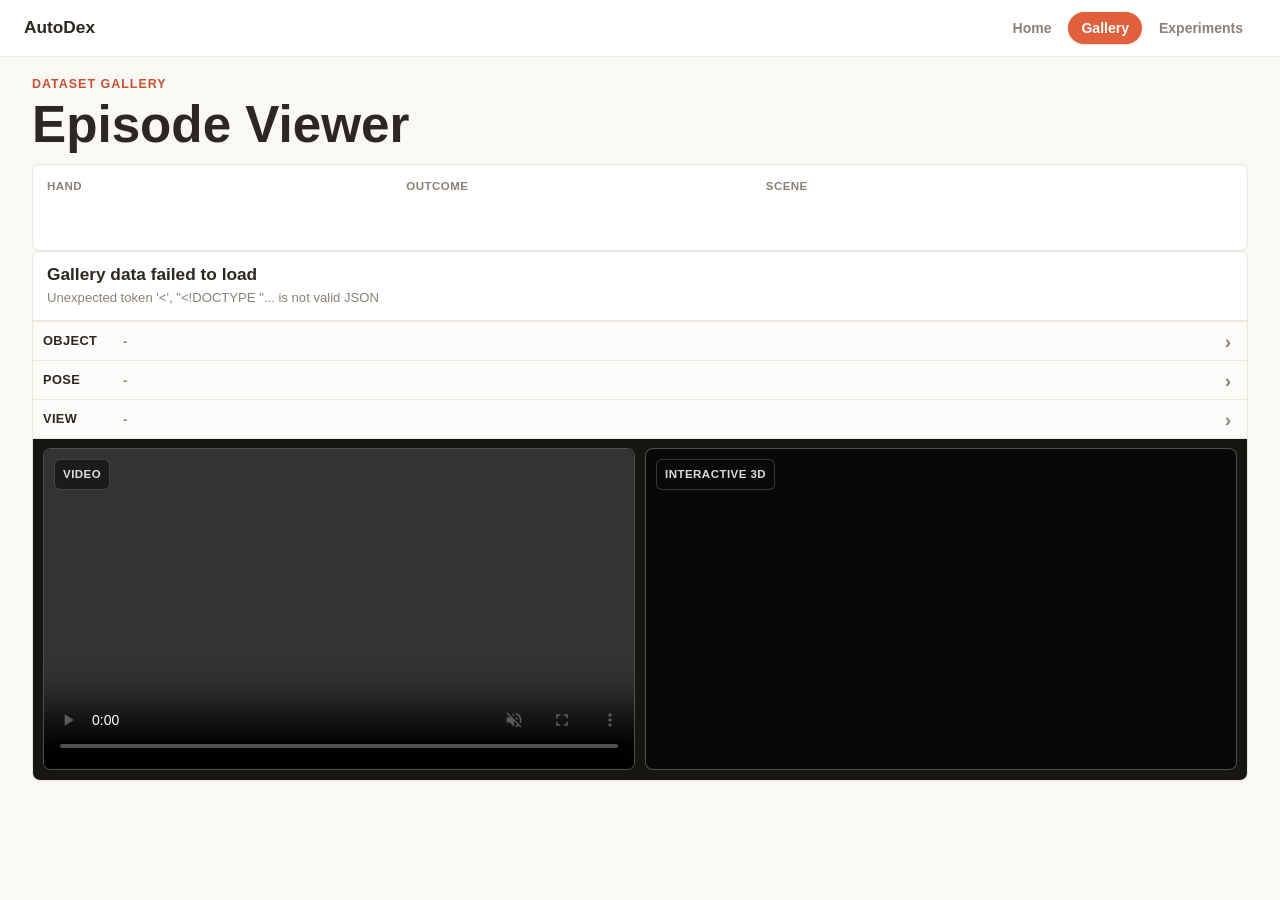
==== docs/gallery.html @ 03525225 "Add Hugging Face interactive 3D gallery panel" ====
<!DOCTYPE html>
<html lang="en">
<head>
  <meta charset="UTF-8">
  <meta name="viewport" content="width=device-width, initial-scale=1.0">
  <title>Dataset Gallery - AutoDex</title>
  <link rel="stylesheet" href="css/style.css">
  <script type="importmap">
    {
      "imports": {
        "three": "https://unpkg.com/three@0.160.0/build/three.module.js",
        "three/addons/": "https://unpkg.com/three@0.160.0/examples/jsm/"
      }
    }
  </script>
  <style>
    .viewer-container {
      max-width: 1500px;
      padding-top: 18px;
    }

    .gallery-head {
      display: grid;
      grid-template-columns: minmax(0, 1fr) auto;
      align-items: end;
      gap: 18px;
      margin-bottom: 14px;
    }

    .gallery-kicker {
      color: var(--accent-hover);
      font-size: .78em;
      font-weight: 800;
      letter-spacing: .08em;
      text-transform: uppercase;
    }

    .gallery-title {
      margin-top: 4px;
      font-size: clamp(2rem, 4vw, 4rem);
      line-height: 1;
      letter-spacing: 0;
    }

    .summary-pills {
      display: flex;
      flex-wrap: wrap;
      justify-content: flex-end;
      gap: 8px;
    }

    .explorer-layout {
      display: grid;
      grid-template-columns: minmax(0, 1fr);
      gap: 12px;
      align-items: start;
    }

    .control-deck,
    .viewer-main {
      background: var(--surface);
      border: 1px solid var(--line);
      border-radius: var(--radius);
      box-shadow: var(--shadow-soft);
    }

    .control-deck {
      grid-column: 1 / -1;
      display: grid;
      grid-template-columns: minmax(140px, .85fr) minmax(150px, .85fr) minmax(220px, 1.15fr);
      gap: 14px;
      padding: 12px 14px;
      align-items: start;
    }

    .field > label {
      display: block;
      margin-bottom: 4px;
      color: var(--text-muted);
      font-size: .72em;
      font-weight: 800;
      letter-spacing: .04em;
      text-transform: uppercase;
    }

    .field select {
      min-height: 38px;
      width: 100%;
      padding: 7px 10px;
      border: 1px solid var(--line);
      border-radius: var(--radius);
      background: var(--surface);
      color: var(--text);
      outline: none;
    }

    .field select:focus {
      border-color: var(--accent);
    }

    .check-group {
      display: flex;
      min-height: 38px;
      align-items: center;
      flex-wrap: wrap;
      gap: 6px;
      padding: 0;
    }

    .check-chip {
      display: inline-flex;
      min-height: 26px;
      align-items: center;
      gap: 6px;
      padding: 4px 8px;
      border: 1px solid var(--line);
      border-radius: 6px;
      background: transparent;
      color: var(--text-muted);
      font-size: .76em;
      font-weight: 800;
      line-height: 1;
      cursor: pointer;
      user-select: none;
    }

    .check-chip:has(input:checked) {
      border-color: rgba(226, 96, 59, .48);
      background: rgba(226, 96, 59, .12);
      color: var(--text);
    }

    .check-chip:focus-within {
      border-color: var(--accent);
    }

    .check-chip input {
      width: 13px;
      height: 13px;
      margin: 0;
      accent-color: var(--accent);
    }

    .empty-check {
      padding: 0 5px;
      color: var(--text-muted);
      font-size: .76em;
      font-weight: 800;
    }

    .viewer-main {
      overflow: hidden;
    }

    .viewer-topbar {
      display: flex;
      align-items: center;
      justify-content: space-between;
      gap: 12px;
      padding: 12px 14px;
      border-bottom: 1px solid var(--line);
    }

    .selected-title {
      min-width: 0;
    }

    .selected-title h2 {
      font-size: 1.08em;
      line-height: 1.25;
      white-space: nowrap;
      overflow: hidden;
      text-overflow: ellipsis;
    }

    .selected-title .sub {
      margin-top: 2px;
      color: var(--text-muted);
      font-size: .82em;
    }

    .screen-wrap {
      display: grid;
      grid-template-columns: minmax(0, 1fr) minmax(0, 1fr);
      gap: 10px;
      width: 100%;
      aspect-ratio: 32 / 9;
      padding: 10px;
      background: #171613;
    }

    .media-panel {
      position: relative;
      min-width: 0;
      min-height: 0;
      overflow: hidden;
      border: 1px solid rgba(216, 221, 210, .34);
      border-radius: var(--radius);
      background: #080808;
    }

    .media-panel-label {
      position: absolute;
      top: 10px;
      left: 10px;
      z-index: 4;
      padding: 5px 8px;
      border: 1px solid rgba(255, 255, 255, .18);
      border-radius: 6px;
      background: rgba(12, 12, 12, .58);
      color: rgba(255, 255, 255, .86);
      font-size: .72em;
      font-weight: 850;
      letter-spacing: .04em;
      text-transform: uppercase;
      backdrop-filter: blur(8px);
    }

    .screen-wrap video,
    .interactive-3d-viewer,
    .screen-placeholder {
      position: absolute;
      inset: 0;
      width: 100%;
      height: 100%;
    }

    .screen-wrap video {
      display: block;
      object-fit: contain;
      background: #080808;
    }

    .interactive-3d-viewer {
      display: none;
      background: #f7f8f4;
      overflow: hidden;
    }

    .interactive-3d-canvas {
      position: absolute;
      inset: 0;
    }

    .interactive-3d-canvas canvas {
      display: block;
      width: 100%;
      height: 100%;
    }

    .interactive-3d-status {
      position: absolute;
      top: 12px;
      right: 12px;
      z-index: 3;
      max-width: min(460px, calc(100% - 24px));
      padding: 8px 10px;
      border: 1px solid rgba(216, 221, 210, .88);
      border-radius: 6px;
      background: rgba(255, 255, 255, .82);
      color: var(--text-muted);
      font-size: .78em;
      font-weight: 800;
      backdrop-filter: blur(8px);
    }

    .interactive-3d-controls {
      position: absolute;
      left: 12px;
      right: 12px;
      bottom: 12px;
      z-index: 3;
      display: grid;
      grid-template-columns: auto minmax(0, 1fr) auto auto;
      align-items: center;
      gap: 10px;
      padding: 9px 10px;
      border: 1px solid rgba(216, 221, 210, .9);
      border-radius: 7px;
      background: rgba(255, 255, 255, .86);
      backdrop-filter: blur(8px);
    }

    .interactive-3d-controls button,
    .interactive-3d-controls select {
      min-height: 32px;
      border: 1px solid var(--line);
      border-radius: 6px;
      background: #fff;
      color: var(--text);
      font-size: .78em;
      font-weight: 850;
    }

    .interactive-3d-controls button {
      min-width: 70px;
      padding: 0 10px;
    }

    .interactive-3d-controls input[type="range"] {
      width: 100%;
      accent-color: var(--accent);
    }

    .interactive-3d-readout {
      min-width: 86px;
      color: var(--text-muted);
      font-size: .76em;
      font-weight: 850;
      font-variant-numeric: tabular-nums;
      text-align: right;
    }

    .screen-placeholder {
      display: none;
      align-items: center;
      justify-content: center;
      padding: 28px;
      color: rgba(255, 255, 255, .82);
      text-align: center;
      background:
        linear-gradient(135deg, rgba(226, 96, 59, .16), rgba(20, 20, 20, .2)),
        #111;
    }

    .screen-placeholder.visible {
      display: flex;
    }

    .placeholder-box {
      width: min(460px, 100%);
    }

    .placeholder-box h3 {
      margin-bottom: 8px;
      color: #fff;
      font-size: 1.02em;
    }

    .placeholder-box p {
      color: rgba(255, 255, 255, .72);
      font-size: .9em;
      line-height: 1.45;
    }

    .playback-rail {
      display: grid;
      grid-template-columns: 42px minmax(0, 1fr) 54px;
      align-items: center;
      gap: 8px;
      margin-top: 16px;
      color: rgba(255, 255, 255, .68);
      font-size: .78em;
      font-weight: 800;
    }

    .playback-rail input {
      width: 100%;
      accent-color: var(--accent);
    }

    .selector-stack {
      --selector-row-height: 39px;
      --selector-rail-height: 176px;
      --selector-row-shift: calc(var(--selector-rail-height) - 1px);
      position: relative;
      z-index: 5;
      height: calc(var(--selector-row-height) * 3);
      overflow: visible;
      background: #fcfbf9;
      border-top: 1px solid var(--line);
    }

    .selector-row {
      position: relative;
      border-bottom: 1px solid var(--line);
      background: #fcfbf9;
      z-index: 1;
      transition: transform .16s ease;
    }

    .selector-row.open {
      z-index: 20;
    }

    #object-selector.open ~ #pose-selector,
    #object-selector.open ~ #view-selector,
    #pose-selector.open ~ #view-selector {
      z-index: 25;
      transform: translateY(var(--selector-row-shift));
    }

    .selector-row-header {
      display: grid;
      grid-template-columns: 72px minmax(0, 1fr) auto 18px;
      gap: 8px;
      align-items: center;
      width: 100%;
      min-height: 38px;
      padding: 8px 10px;
      border: 0;
      background: transparent;
      text-align: left;
    }

    .selector-row-header:hover {
      background: #f6f1eb;
    }

    .selector-row-label {
      color: var(--text);
      font-size: .8em;
      font-weight: 850;
      letter-spacing: .03em;
      text-transform: uppercase;
    }

    .selector-row-value {
      min-width: 0;
      color: var(--text-muted);
      font-size: .82em;
      font-weight: 750;
      white-space: nowrap;
      overflow: hidden;
      text-overflow: ellipsis;
    }

    .selector-row-count {
      color: var(--text-muted);
      font-size: .74em;
      font-weight: 800;
      white-space: nowrap;
    }

    .selector-chevron {
      color: var(--text-muted);
      font-size: 1.2em;
      font-weight: 800;
      line-height: 1;
      text-align: center;
      transition: transform .16s;
    }

    .selector-row.open .selector-chevron {
      transform: rotate(90deg);
    }

    .selector-rail {
      position: absolute;
      top: 100%;
      left: 0;
      right: 0;
      z-index: 30;
      box-sizing: border-box;
      display: flex;
      gap: 8px;
      height: 0;
      min-width: 0;
      max-height: 0;
      overflow-x: auto;
      overflow-y: hidden;
      overscroll-behavior-x: contain;
      padding: 0 10px 0 90px;
      border-top: 0 solid var(--line);
      border-bottom: 0 solid var(--line);
      background: #fcfbf9;
      box-shadow: 0 18px 34px rgba(42, 34, 28, .16);
      opacity: 0;
      pointer-events: none;
      scroll-behavior: auto;
      scrollbar-width: thin;
      touch-action: pan-x;
      transition: height .16s ease, max-height .16s ease, padding-top .16s ease, padding-bottom .16s ease, border-top-width .16s ease, border-bottom-width .16s ease, opacity .12s ease;
      visibility: hidden;
    }

    .selector-row.open .selector-rail {
      height: var(--selector-rail-height);
      max-height: var(--selector-rail-height);
      padding-top: 8px;
      padding-bottom: 10px;
      border-top-width: 1px;
      border-bottom-width: 1px;
      opacity: 1;
      pointer-events: auto;
      visibility: visible;
    }

    .object-tile,
    .pose-tile,
    .view-tile {
      flex: 0 0 178px;
      overflow: hidden;
      border: 1px solid var(--line);
      border-radius: var(--radius);
      background: #fff;
      text-align: left;
      transition: border-color .16s, box-shadow .16s, transform .16s;
    }

    .object-tile:hover,
    .pose-tile:hover,
    .view-tile:hover,
    .object-tile.active,
    .pose-tile.active,
    .view-tile.active {
      border-color: var(--accent);
      box-shadow: var(--shadow-lift);
      transform: translateY(-1px);
    }

    .pose-tile {
      flex-basis: 210px;
    }

    .object-tile img,
    .pose-tile video,
    .tile-preview {
      width: 100%;
      height: 108px;
      display: block;
      background: var(--surface-2);
      object-fit: cover;
      pointer-events: none;
    }

    .tile-preview {
      display: grid;
      place-items: center;
      padding: 10px;
      background: #efe8de;
      color: var(--text);
      font-size: .82em;
      font-weight: 850;
      text-align: center;
    }

    .view-preview {
      background: #e9edf0;
    }

    .tile-preview span {
      min-width: 0;
      max-width: 100%;
      overflow: hidden;
      text-overflow: ellipsis;
      white-space: nowrap;
    }

    .object-tile img {
      height: 108px;
      padding: 6px;
      background: var(--bg);
      object-fit: contain;
    }

    .tile-body {
      padding: 7px 8px 8px;
      pointer-events: none;
    }

    .tile-title {
      font-size: .82em;
      font-weight: 800;
      white-space: nowrap;
      overflow: hidden;
      text-overflow: ellipsis;
    }

    .tile-sub {
      margin-top: 3px;
      color: var(--text-muted);
      font-size: .7em;
      font-weight: 700;
      white-space: nowrap;
      overflow: hidden;
      text-overflow: ellipsis;
    }

    .selector-stack .tile-sub,
    .selector-stack .status-line {
      display: none;
    }

    .status-line {
      display: flex;
      align-items: center;
      flex-wrap: wrap;
      gap: 6px;
      margin-top: 8px;
    }

    .empty-inline {
      padding: 24px;
      color: var(--text-muted);
      text-align: center;
      border: 1px dashed var(--line-strong);
      border-radius: var(--radius);
      background: #fff;
    }

    @media (max-width: 1180px) {
      .control-deck {
        grid-template-columns: repeat(3, minmax(0, 1fr));
      }

      .explorer-layout {
        grid-template-columns: 1fr;
      }

    }

    @media (max-width: 760px) {
      .viewer-container {
        padding-left: 14px;
        padding-right: 14px;
      }

      .gallery-head,
      .control-deck {
        grid-template-columns: 1fr;
      }

      .summary-pills {
        justify-content: flex-start;
      }

      .viewer-topbar {
        align-items: stretch;
        flex-direction: column;
      }

      .screen-wrap {
        grid-template-columns: 1fr;
        aspect-ratio: auto;
      }

      .media-panel {
        aspect-ratio: 16 / 9;
      }

      .selector-row-header {
        grid-template-columns: 64px minmax(0, 1fr) auto 18px;
      }

      .selector-rail {
        padding-left: 10px;
      }
    }
  </style>
</head>
<body>
  <nav class="nav">
    <a class="nav-logo" href="index.html">AutoDex</a>
    <div class="nav-links">
      <a href="index.html">Home</a>
      <a href="gallery.html" class="cta">Gallery</a>
      <a href="experiments.html">Experiments</a>
    </div>
  </nav>

  <main class="container viewer-container">
    <header class="gallery-head">
      <div>
        <div class="gallery-kicker">Dataset Gallery</div>
        <h1 class="gallery-title">Episode Viewer</h1>
      </div>
      <div class="summary-pills" id="summary-pills"></div>
    </header>

    <section class="control-deck" aria-label="Gallery controls">
      <div class="field">
        <label id="hand-filter-label">Hand</label>
        <div class="check-group" id="hand-filter" role="group" aria-labelledby="hand-filter-label"></div>
      </div>
      <div class="field">
        <label id="status-filter-label">Outcome</label>
        <div class="check-group" id="status-filter" role="group" aria-labelledby="status-filter-label"></div>
      </div>
      <div class="field">
        <label id="scene-filter-label">Scene</label>
        <div class="check-group" id="scene-filter" role="group" aria-labelledby="scene-filter-label"></div>
      </div>
    </section>

    <section class="explorer-layout">
      <section class="viewer-main" aria-label="Main episode panel">
        <div class="viewer-topbar">
          <div class="selected-title">
            <h2 id="selected-title">Loading...</h2>
            <div class="sub" id="selected-subtitle"></div>
          </div>
        </div>

        <div class="selector-stack" aria-label="Thumbnail selectors">
          <section class="selector-row" id="object-selector" data-selector="object">
            <button class="selector-row-header" id="object-header" type="button" aria-expanded="false" aria-controls="object-strip">
              <span class="selector-row-label">Object</span>
              <span class="selector-row-value" id="object-value">-</span>
              <span class="selector-row-count" id="object-count"></span>
              <span class="selector-chevron">&rsaquo;</span>
            </button>
            <div class="selector-rail object-strip" id="object-strip"></div>
          </section>

          <section class="selector-row" id="pose-selector" data-selector="pose">
            <button class="selector-row-header" id="pose-header" type="button" aria-expanded="false" aria-controls="pose-strip">
              <span class="selector-row-label">Pose</span>
              <span class="selector-row-value" id="pose-value">-</span>
              <span class="selector-row-count" id="pose-count"></span>
              <span class="selector-chevron">&rsaquo;</span>
            </button>
            <div class="selector-rail pose-strip" id="pose-strip"></div>
          </section>

          <section class="selector-row" id="view-selector" data-selector="view">
            <button class="selector-row-header" id="view-header" type="button" aria-expanded="false" aria-controls="view-strip">
              <span class="selector-row-label">View</span>
              <span class="selector-row-value" id="view-value">-</span>
              <span class="selector-row-count" id="view-count"></span>
              <span class="selector-chevron">&rsaquo;</span>
            </button>
            <div class="selector-rail view-strip" id="view-strip"></div>
          </section>
        </div>

        <div class="screen-wrap">
          <section class="media-panel video-panel" aria-label="Selected camera video">
            <div class="media-panel-label">Video</div>
            <video id="main-video" controls muted loop playsinline preload="none"></video>
            <div class="screen-placeholder" id="video-pending-layer">
              <div class="placeholder-box">
                <h3 id="video-pending-title">Video pending</h3>
                <p id="video-pending-copy"></p>
                <div class="playback-rail">
                  <span>0:00</span>
                  <input type="range" min="0" max="100" value="0" disabled>
                  <span>0:00</span>
                </div>
              </div>
            </div>
          </section>

          <section class="media-panel three-d-panel" aria-label="Selected episode interactive 3D">
            <div class="media-panel-label">Interactive 3D</div>
            <div class="screen-placeholder" id="pending-layer">
              <div class="placeholder-box">
                <h3 id="pending-title">Asset pending</h3>
                <p id="pending-copy"></p>
                <div class="playback-rail">
                  <span>0:00</span>
                  <input type="range" min="0" max="100" value="0" disabled>
                  <span>0:00</span>
                </div>
              </div>
            </div>
            <div class="interactive-3d-viewer" id="interactive-3d-viewer">
              <div class="interactive-3d-canvas" id="interactive-3d-canvas"></div>
              <div class="interactive-3d-status" id="interactive-3d-status">Interactive 3D</div>
              <div class="interactive-3d-controls">
                <button id="interactive-3d-play" type="button">Pause</button>
                <input id="interactive-3d-scrub" type="range" min="0" max="1000" value="0">
                <div class="interactive-3d-readout" id="interactive-3d-readout">0.00s</div>
                <select id="interactive-3d-speed" aria-label="3D playback speed">
                  <option value="0.5">0.5x</option>
                  <option value="1" selected>1x</option>
                  <option value="2">2x</option>
                  <option value="4">4x</option>
                </select>
              </div>
            </div>
          </section>
        </div>
      </section>
    </section>
  </main>

  <script>
    const HF_BASE = 'https://huggingface.co/datasets/willi19/autodex-gallery/resolve/main';
    const THREE_MODULE_URL = 'https://unpkg.com/three@0.160.0/build/three.module.js';
    const ORBIT_CONTROLS_URL = 'https://unpkg.com/three@0.160.0/examples/jsm/controls/OrbitControls.js';
    const GLTF_LOADER_URL = 'https://unpkg.com/three@0.160.0/examples/jsm/loaders/GLTFLoader.js';
    const state = {
      catalog: [],
      experiments: {},
      assets: {objects: {}},
      episodes: [],
      currentKey: null,
      currentCamera: null,
      mediaRequested: false,
      openSelector: null,
      autoScrollRail: null,
      autoScrollFrame: null,
      autoScrollVelocity: 0
    };
    const viewer3d = {
      initialized: false,
      loading: null,
      THREE: null,
      OrbitControls: null,
      GLTFLoader: null,
      renderer: null,
      scene: null,
      camera: null,
      controls: null,
      mixer: null,
      clock: null,
      model: null,
      duration: 0,
      playing: true,
      currentSrc: '',
      frame: null,
      resizeObserver: null
    };

    const els = {};
    [
      'summary-pills',
      'hand-filter',
      'status-filter',
      'scene-filter',
      'object-selector',
      'pose-selector',
      'view-selector',
      'object-header',
      'pose-header',
      'view-header',
      'object-value',
      'pose-value',
      'view-value',
      'selected-title',
      'selected-subtitle',
      'main-video',
      'video-pending-layer',
      'video-pending-title',
      'video-pending-copy',
      'pending-layer',
      'pending-title',
      'pending-copy',
      'interactive-3d-viewer',
      'interactive-3d-canvas',
      'interactive-3d-status',
      'interactive-3d-play',
      'interactive-3d-scrub',
      'interactive-3d-readout',
      'interactive-3d-speed',
      'object-strip',
      'object-count',
      'pose-strip',
      'pose-count',
      'view-strip',
      'view-count'
    ].forEach(id => { els[id] = document.getElementById(id); });

    Promise.all([
      fetch('catalog.json').then(r => r.json()),
      fetch('experiments.json').then(r => r.json()),
      fetch('assets3d.json?v=interactive-3d-hf-v1').then(r => r.json()).catch(() => ({objects: {}}))
    ]).then(([catalog, experiments, assets]) => {
      state.catalog = catalog || [];
      state.experiments = experiments || {};
      state.assets = assets || {objects: {}};
      state.episodes = flattenEpisodes();
      fillFilters();
      renderSummary();
      selectInitialEpisode();
      applyInitialViewParams();
      bindEvents();
      renderAll();
    }).catch(err => {
      els['selected-title'].textContent = 'Gallery data failed to load';
      els['selected-subtitle'].textContent = err.message || String(err);
    });

    function bindEvents() {
      ['hand-filter', 'status-filter', 'scene-filter'].forEach(id => {
        els[id].addEventListener('change', syncAfterFilterChange);
      });

      ['object', 'pose', 'view'].forEach(name => {
        const row = els[`${name}-selector`];
        const rail = els[`${name}-strip`];
        attachRailAutoScroll(rail);
        row.addEventListener('pointerenter', () => {
          state.openSelector = name;
          updateSelectorOpenState();
        });
        row.addEventListener('pointerleave', () => {
          stopRailAutoScroll();
          state.openSelector = null;
          updateSelectorOpenState();
        });
        row.addEventListener('focusin', () => {
          state.openSelector = name;
          updateSelectorOpenState();
        });
        row.addEventListener('focusout', event => {
          requestAnimationFrame(() => {
            if (row.matches(':hover') || row.contains(document.activeElement)) return;
            stopRailAutoScroll();
            if (state.openSelector === name) {
              state.openSelector = null;
              updateSelectorOpenState();
            }
          });
        });
      });

    }

    function bindTileActivation(tile, onActivate) {
      let pointerActivated = false;

      tile.addEventListener('pointerdown', event => {
        if (event.button !== 0) return;
        pointerActivated = true;
        event.preventDefault();
        event.stopPropagation();
        stopRailAutoScroll();
        onActivate();
      });

      tile.addEventListener('click', event => {
        event.preventDefault();
        event.stopPropagation();
        if (pointerActivated) {
          pointerActivated = false;
          return;
        }
        stopRailAutoScroll();
        onActivate();
      });
    }

    function attachRailAutoScroll(rail) {
      rail.addEventListener('pointermove', event => updateRailAutoScroll(rail, event));
      rail.addEventListener('pointerleave', stopRailAutoScroll);
      rail.addEventListener('pointercancel', stopRailAutoScroll);
      rail.addEventListener('wheel', stopRailAutoScroll, {passive: true});
    }

    function updateRailAutoScroll(rail, event) {
      if (!rail || rail.scrollWidth <= rail.clientWidth) {
        stopRailAutoScroll();
        return;
      }

      const rect = rail.getBoundingClientRect();
      const edgeWidth = Math.min(120, Math.max(56, rect.width * 0.18));
      const x = event.clientX - rect.left;
      let velocity = 0;

      if (x < edgeWidth) {
        velocity = -railAutoScrollVelocity(edgeWidth - x, edgeWidth);
      } else if (x > rect.width - edgeWidth) {
        velocity = railAutoScrollVelocity(x - (rect.width - edgeWidth), edgeWidth);
      }

      if (!velocity) {
        stopRailAutoScroll();
        return;
      }

      startRailAutoScroll(rail, velocity);
    }

    function railAutoScrollVelocity(distanceIntoEdge, edgeWidth) {
      const ratio = Math.max(0, Math.min(1, distanceIntoEdge / edgeWidth));
      return 5 + Math.round(ratio * 18);
    }

    function startRailAutoScroll(rail, velocity) {
      state.autoScrollRail = rail;
      state.autoScrollVelocity = velocity;
      if (state.autoScrollFrame) return;

      const step = () => {
        const activeRail = state.autoScrollRail;
        const activeVelocity = state.autoScrollVelocity;
        if (!activeRail || !activeVelocity) {
          state.autoScrollFrame = null;
          return;
        }

        activeRail.scrollLeft += activeVelocity;
        const maxScroll = Math.max(0, activeRail.scrollWidth - activeRail.clientWidth);
        if ((activeRail.scrollLeft <= 0 && activeVelocity < 0) ||
            (activeRail.scrollLeft >= maxScroll && activeVelocity > 0)) {
          stopRailAutoScroll();
          return;
        }

        state.autoScrollFrame = requestAnimationFrame(step);
      };

      state.autoScrollFrame = requestAnimationFrame(step);
    }

    function stopRailAutoScroll() {
      state.autoScrollRail = null;
      state.autoScrollVelocity = 0;
      if (state.autoScrollFrame) {
        cancelAnimationFrame(state.autoScrollFrame);
        state.autoScrollFrame = null;
      }
    }

    function applyInitialViewParams() {
      const params = new URLSearchParams(location.search);
      const open = (params.get('selector') || params.get('open') || '').toLowerCase();
      if (['object', 'pose', 'view'].includes(open)) {
        state.openSelector = open;
      }
      const requestedObject = params.get('object');
      const requestedHand = params.get('hand') || params.get('embodiment');
      const requestedRank = params.get('rank') || params.get('pose') || params.get('episode');
      const requestedCamera = params.get('camera') || params.get('view');
      if (requestedObject || requestedHand || requestedRank) {
        const target = state.episodes.find(ep =>
          (!requestedObject || ep.objId === requestedObject) &&
          (!requestedHand || ep.hand === requestedHand) &&
          (!requestedRank || ep.rank === requestedRank || ep.rankStr === padRank(requestedRank))
        );
        if (target) {
          state.currentKey = target.key;
          state.currentCamera = requestedCamera && target.cameras.includes(requestedCamera)
            ? requestedCamera
            : target.cameras[0] || null;
          state.mediaRequested = true;
        }
      }
    }

    function flattenEpisodes() {
      const byId = new Map(state.catalog.map(obj => [obj.id, obj]));
      const episodes = [];
      Object.entries(state.experiments).forEach(([hand, objects]) => {
        Object.entries(objects || {}).forEach(([objId, grasps]) => {
          const obj = byId.get(objId) || {id: objId, name: titleize(objId), hands: {}, has_thumbnail: false};
          Object.entries(grasps || {}).forEach(([rank, exp]) => {
            const sceneInfo = Array.isArray(exp.scene_info) ? exp.scene_info : [];
            const cameras = Array.isArray(exp.cameras) ? exp.cameras : [];
            episodes.push({
              key: [hand, objId, rank].join('|'),
              hand,
              objId,
              objName: obj.name || titleize(objId),
              hasThumbnail: Boolean(obj.has_thumbnail),
              rank,
              rankLabel: `Grasp #${Number(rank) + 1}`,
              rankStr: padRank(rank),
              status: exp.status || 'unknown',
              scene: sceneInfo[0] || 'unknown',
              sceneInfo,
              dirIdx: exp.dir_idx || '',
              nTrials: exp.n_trials,
              nSuccess: exp.n_success,
              cameras,
              merged: exp.merged !== false,
              raw: exp
            });
          });
        });
      });
      return episodes.sort((a, b) =>
        a.objName.localeCompare(b.objName) ||
        a.hand.localeCompare(b.hand) ||
        Number(a.rank) - Number(b.rank)
      );
    }

    function fillFilters() {
      const hands = orderedValues(state.episodes.map(ep => ep.hand), ['allegro', 'inspire']);
      const statuses = orderedValues(state.episodes.map(ep => ep.status), ['success', 'fail']);
      const scenes = orderedValues(state.episodes.map(ep => ep.scene));
      renderCheckboxGroup('hand-filter', 'hand', hands);
      renderCheckboxGroup('status-filter', 'status', statuses);
      renderCheckboxGroup('scene-filter', 'scene', scenes);
    }

    function orderedValues(values, preferred = []) {
      const set = new Set(values.filter(Boolean));
      return [
        ...preferred.filter(value => set.delete(value)),
        ...[...set].sort((a, b) => titleize(a).localeCompare(titleize(b)))
      ];
    }

    function renderCheckboxGroup(id, name, values) {
      els[id].innerHTML = values.map(value =>
        `<label class="check-chip">
          <input type="checkbox" name="${escapeHtml(name)}" value="${escapeHtml(value)}" checked>
          <span>${escapeHtml(titleize(value))}</span>
        </label>`
      ).join('') || '<span class="empty-check">No options</span>';
    }

    function renderSummary() {
      const successes = state.episodes.filter(ep => ep.status === 'success').length;
      const fails = state.episodes.filter(ep => ep.status === 'fail').length;
      const objects = new Set(state.episodes.map(ep => ep.objId)).size;
      const cameraCounts = new Set(state.episodes.map(ep => ep.cameras.length));
      els['summary-pills'].innerHTML = [
        `<span class="chip accent">${state.episodes.length.toLocaleString()} episodes</span>`,
        `<span class="chip">${objects} objects</span>`,
        `<span class="chip ok">${successes} success</span>`,
        `<span class="chip warn">${fails} fail</span>`,
        `<span class="chip">${[...cameraCounts].sort((a, b) => a - b).join('/')} views</span>`
      ].join('');
    }

    function selectInitialEpisode() {
      const firstSuccess = state.episodes.find(ep => ep.status === 'success');
      const first = firstSuccess || state.episodes[0] || null;
      if (first) {
        state.currentKey = first.key;
        state.currentCamera = first.cameras[0] || null;
        state.mediaRequested = true;
      }
    }

    function syncAfterFilterChange() {
      state.mediaRequested = false;
      renderAll();
    }

    function filters() {
      return {
        hands: checkedValues('hand-filter'),
        statuses: checkedValues('status-filter'),
        scenes: checkedValues('scene-filter')
      };
    }

    function checkedValues(id) {
      return new Set([...els[id].querySelectorAll('input[type="checkbox"]:checked')].map(input => input.value));
    }

    function filteredEpisodes() {
      const f = filters();
      return state.episodes.filter(ep =>
        f.hands.has(ep.hand) &&
        f.statuses.has(ep.status) &&
        f.scenes.has(ep.scene)
      );
    }

    function renderAll() {
      ensureCurrentEpisodeVisible();
      renderMainPanel();
      renderSelectorRows();
    }

    function ensureCurrentEpisodeVisible() {
      const visible = filteredEpisodes();
      if (!visible.length) {
        state.currentKey = null;
        state.currentCamera = null;
        return;
      }
      if (!visible.some(ep => ep.key === state.currentKey)) {
        state.currentKey = visible[0].key;
        state.currentCamera = visible[0].cameras[0] || null;
      }
    }

    function currentEpisode() {
      return state.episodes.find(ep => ep.key === state.currentKey) || null;
    }

    function renderMainPanel() {
      const ep = currentEpisode();
      if (!ep) {
        els['selected-title'].textContent = 'No matching episode';
        els['selected-subtitle'].textContent = '';
        clearMedia();
        return;
      }

      if (!state.currentCamera || !ep.cameras.includes(state.currentCamera)) {
        state.currentCamera = ep.cameras[0] || null;
      }

      els['selected-title'].textContent = `${ep.objName} - ${titleize(ep.hand)} - ${ep.rankLabel}`;
      els['selected-subtitle'].textContent = `${titleize(ep.scene)} scene ${ep.sceneInfo.slice(1).join(' / ')} | view ${state.currentCamera || 'none'} | ${ep.status}`;

      if (state.mediaRequested && state.currentCamera) {
        showVideo(videoUrl(ep, state.currentCamera));
      } else {
        showVideoPending('Video not loaded', 'Select an object, pose, or view to load the selected video.');
      }

      const model = modelUrl(ep);
      if (model) {
        showModel(model);
      } else {
        showModelPending('Interactive 3D pending', 'No animated GLB is registered for this episode yet.');
      }
    }

    function renderViewRow() {
      const ep = currentEpisode();
      const cameras = ep?.cameras || [];
      els['view-count'].textContent = cameras.length ? `${cameras.length} views` : '0 views';
      if (!ep || !cameras.length) {
        els['view-strip'].innerHTML = '<div class="empty-inline">No camera streams listed for this episode.</div>';
        return;
      }
      els['view-strip'].innerHTML = cameras.map((cam, idx) =>
        `<button class="view-tile ${cam === state.currentCamera ? 'active' : ''}" data-camera="${escapeHtml(cam)}" title="${escapeHtml(cam)}">
          <div class="tile-preview view-preview"><span>View ${idx + 1}</span></div>
          <div class="tile-body">
            <div class="tile-title">View ${idx + 1}</div>
            <div class="tile-sub">${escapeHtml(cam)}</div>
          </div>
        </button>`
      ).join('');
      els['view-strip'].querySelectorAll('.view-tile').forEach(btn => {
        bindTileActivation(btn, () => {
          state.currentCamera = btn.dataset.camera;
          state.mediaRequested = true;
          renderMainPanel();
          renderSelectorRows();
          resetInteractive3DView({resetTime: true});
        });
      });
    }

    function showVideo(src) {
      els['video-pending-layer'].classList.remove('visible');
      els['main-video'].style.display = 'block';
      if (els['main-video'].src !== src) {
        els['main-video'].src = src;
        els['main-video'].load();
      }
    }

    function showModel(src) {
      els['pending-layer'].classList.remove('visible');
      showInteractive3D(src);
    }

    function showVideoPending(title, copy) {
      els['main-video'].pause();
      els['main-video'].removeAttribute('src');
      els['main-video'].load();
      els['main-video'].style.display = 'none';
      els['video-pending-title'].textContent = title;
      els['video-pending-copy'].textContent = copy;
      els['video-pending-layer'].classList.add('visible');
    }

    function showModelPending(title, copy) {
      hideInteractive3D();
      els['pending-title'].textContent = title;
      els['pending-copy'].textContent = copy;
      els['pending-layer'].classList.add('visible');
    }

    function clearMedia() {
      showVideoPending('No episode selected', 'Adjust filters to select an episode.');
      showModelPending('No episode selected', 'Adjust filters to select an episode.');
    }

    function renderSelectorRows() {
      updateSelectorHeaders();
      updateSelectorOpenState();
      renderObjectRow();
      renderPoseRow();
      renderViewRow();
    }

    function updateSelectorOpenState() {
      ['object', 'pose', 'view'].forEach(name => {
        const open = state.openSelector === name;
        els[`${name}-selector`].classList.toggle('open', open);
        els[`${name}-header`].setAttribute('aria-expanded', String(open));
      });
    }

    function updateSelectorHeaders() {
      const ep = currentEpisode();
      if (!ep) {
        els['object-value'].textContent = '-';
        els['pose-value'].textContent = '-';
        els['view-value'].textContent = '-';
        return;
      }
      const viewIndex = ep.cameras.indexOf(state.currentCamera);
      els['object-value'].textContent = ep.objName;
      els['pose-value'].textContent = `${ep.rankLabel} | ${titleize(ep.hand)} | ${ep.status}`;
      els['view-value'].textContent = viewIndex >= 0
        ? `View ${viewIndex + 1} | ${state.currentCamera}`
        : state.currentCamera || '-';
    }

    function renderObjectRow() {
      const f = filters();
      const episodes = state.episodes.filter(ep =>
        f.hands.has(ep.hand) &&
        f.statuses.has(ep.status) &&
        f.scenes.has(ep.scene)
      );
      const byObject = new Map();
      episodes.forEach(ep => {
        const item = byObject.get(ep.objId) || {id: ep.objId, name: ep.objName, episodes: 0, success: 0, fail: 0, first: ep, hasThumbnail: ep.hasThumbnail};
        item.episodes += 1;
        if (ep.status === 'success') item.success += 1;
        if (ep.status === 'fail') item.fail += 1;
        byObject.set(ep.objId, item);
      });
      const items = [...byObject.values()].sort((a, b) => a.name.localeCompare(b.name));
      els['object-count'].textContent = `${items.length} objects`;
      els['object-strip'].innerHTML = items.map(item => {
        const active = currentEpisode()?.objId === item.id;
        const thumb = item.hasThumbnail ? `objects/${item.id}/thumb.png?v=24` : '';
        return `<button class="object-tile ${active ? 'active' : ''}" data-object="${escapeHtml(item.id)}">
          ${thumb ? `<img src="${thumb}" alt="${escapeHtml(item.name)}" loading="eager">` : '<div class="empty-inline">No thumbnail</div>'}
          <div class="tile-body">
            <div class="tile-title">${escapeHtml(item.name)}</div>
            <div class="tile-sub">${item.episodes} episodes</div>
            <div class="status-line">
              <span class="chip ok">${item.success} success</span>
              <span class="chip warn">${item.fail} fail</span>
            </div>
          </div>
        </button>`;
      }).join('') || '<div class="empty-inline">No matching objects.</div>';
      els['object-strip'].querySelectorAll('.object-tile').forEach(btn => {
        bindTileActivation(btn, () => {
          const next = matchingObjectEpisode(btn.dataset.object) ||
            state.episodes.find(ep => ep.objId === btn.dataset.object);
          if (!next) return;
          state.currentKey = next.key;
          state.currentCamera = next.cameras[0] || null;
          state.mediaRequested = true;
          renderAll();
        });
      });
    }

    function matchingObjectEpisode(objId) {
      const f = filters();
      return state.episodes.find(ep =>
        ep.objId === objId &&
        f.hands.has(ep.hand) &&
        f.statuses.has(ep.status) &&
        f.scenes.has(ep.scene)
      );
    }

    function renderPoseRow() {
      const ep = currentEpisode();
      if (!ep) {
        els['pose-count'].textContent = '0 poses';
        els['pose-strip'].innerHTML = '<div class="empty-inline">No episode selected.</div>';
        return;
      }
      const f = filters();
      const poseItems = state.episodes.filter(item =>
          item.objId === ep.objId &&
          f.hands.has(item.hand) &&
          f.statuses.has(item.status) &&
          f.scenes.has(item.scene)
      ).slice(0, 48);
      els['pose-count'].textContent = `${poseItems.length} pose candidates`;
      els['pose-strip'].innerHTML = poseItems.map(item => {
        const active = item.key === state.currentKey;
        return `<button class="pose-tile ${active ? 'active' : ''}" data-key="${escapeHtml(item.key)}">
          <video src="${turntableUrl(item)}" muted loop playsinline preload="metadata"></video>
          <div class="tile-body">
            <div class="tile-title">${escapeHtml(item.rankLabel)}</div>
            <div class="tile-sub">${escapeHtml(titleize(item.hand))} | ${escapeHtml(titleize(item.scene))}</div>
            <div class="status-line">
              <span class="chip ${item.status === 'success' ? 'ok' : 'warn'}">${escapeHtml(item.status)}</span>
              <span class="chip">${item.cameras.length} views</span>
            </div>
          </div>
        </button>`;
      }).join('') || '<div class="empty-inline">No matching pose candidates.</div>';
      els['pose-strip'].querySelectorAll('.pose-tile').forEach(btn => {
        bindTileActivation(btn, () => {
          state.currentKey = btn.dataset.key;
          const next = currentEpisode();
          state.currentCamera = next?.cameras?.[0] || null;
          state.mediaRequested = true;
          renderAll();
        });
        const vid = btn.querySelector('video');
        btn.addEventListener('mouseenter', () => vid.play().catch(() => {}));
        btn.addEventListener('mouseleave', () => {
          vid.pause();
          vid.currentTime = 0;
        });
      });
    }

    function videoUrl(ep, camera) {
      if (!ep || !camera) return '';
      return `${HF_BASE}/experiments/${ep.hand}/${ep.objId}/${ep.rankStr}/${camera}.mp4`;
    }

    function turntableUrl(ep) {
      return `${HF_BASE}/turntable/${ep.hand}/${ep.objId}/${ep.rankStr}/turntable.mp4`;
    }

    function modelUrl(ep) {
      const objects = state.assets.objects || {};
      const entry = objects[ep.objId] || {};
      const recon = entry.reconstructions || entry.episodes || {};
      const episodeAsset = recon[ep.key] || recon[ep.rankStr] || recon[ep.rank] || null;
      const candidate = episodeAsset?.url || episodeAsset?.animated_glb || episodeAsset?.glb || episodeAsset?.gltf ||
        entry.url || entry.animated_glb || entry.glb || entry.gltf || '';
      return candidate ? resolveAssetUrl(candidate) : '';
    }

    function resolveAssetUrl(url) {
      if (!url) return '';
      if (/^https?:\/\//.test(url)) return url;
      const base = state.assets.base_url || '';
      return `${base}${url}`;
    }

    async function showInteractive3D(src) {
      els['interactive-3d-viewer'].style.display = 'block';
      setInteractive3DStatus('Loading interactive 3D...');
      try {
        await ensureInteractive3D();
        await loadInteractive3DModel(src);
      } catch (error) {
        console.error(error);
        setInteractive3DStatus(`Interactive 3D failed: ${error.message || error}`);
      }
    }

    function hideInteractive3D() {
      els['interactive-3d-viewer'].style.display = 'none';
      viewer3d.playing = false;
      updateInteractivePlayButton();
    }

    function setInteractive3DStatus(message) {
      els['interactive-3d-status'].textContent = message;
    }

    async function ensureInteractive3D() {
      if (viewer3d.initialized) {
        resizeInteractive3D();
        return;
      }
      if (viewer3d.loading) return viewer3d.loading;
      viewer3d.loading = (async () => {
        const [threeModule, controlsModule, loaderModule] = await Promise.all([
          import(THREE_MODULE_URL),
          import(ORBIT_CONTROLS_URL),
          import(GLTF_LOADER_URL)
        ]);
        viewer3d.THREE = threeModule;
        viewer3d.OrbitControls = controlsModule.OrbitControls;
        viewer3d.GLTFLoader = loaderModule.GLTFLoader;
        viewer3d.clock = new viewer3d.THREE.Clock();

        viewer3d.scene = new viewer3d.THREE.Scene();
        viewer3d.scene.background = new viewer3d.THREE.Color(0xf7f8f4);
        viewer3d.camera = new viewer3d.THREE.PerspectiveCamera(45, 1, 0.001, 20);
        viewer3d.camera.up.set(0, 0, 1);
        viewer3d.renderer = new viewer3d.THREE.WebGLRenderer({antialias: true, alpha: false});
        viewer3d.renderer.setPixelRatio(Math.min(window.devicePixelRatio || 1, 2));
        viewer3d.renderer.outputColorSpace = viewer3d.THREE.SRGBColorSpace;
        viewer3d.renderer.toneMapping = viewer3d.THREE.ACESFilmicToneMapping;
        viewer3d.renderer.toneMappingExposure = 0.95;
        els['interactive-3d-canvas'].appendChild(viewer3d.renderer.domElement);

        viewer3d.controls = new viewer3d.OrbitControls(viewer3d.camera, viewer3d.renderer.domElement);
        viewer3d.controls.enableDamping = true;
        viewer3d.controls.screenSpacePanning = true;
        viewer3d.scene.add(new viewer3d.THREE.HemisphereLight(0xffffff, 0x9fa69e, 1.8));
        const key = new viewer3d.THREE.DirectionalLight(0xffffff, 2.2);
        key.position.set(1.1, -1.2, 1.8);
        viewer3d.scene.add(key);
        const fill = new viewer3d.THREE.DirectionalLight(0xffffff, 0.8);
        fill.position.set(-0.8, 0.9, 1.0);
        viewer3d.scene.add(fill);
        addInteractiveGrid();

        els['interactive-3d-play'].addEventListener('click', () => {
          viewer3d.playing = !viewer3d.playing;
          viewer3d.clock.getDelta();
          updateInteractivePlayButton();
        });
        els['interactive-3d-scrub'].addEventListener('input', () => {
          const t = (Number(els['interactive-3d-scrub'].value) || 0) / 1000;
          setInteractive3DTime(t);
        });
        els['interactive-3d-speed'].addEventListener('change', () => viewer3d.clock.getDelta());

        viewer3d.resizeObserver = new ResizeObserver(resizeInteractive3D);
        viewer3d.resizeObserver.observe(els['interactive-3d-viewer']);
        window.addEventListener('resize', resizeInteractive3D);
        viewer3d.initialized = true;
        resizeInteractive3D();
        animateInteractive3D();
      })();
      return viewer3d.loading;
    }

    function addInteractiveGrid(size = 1.2, divisions = 24) {
      const THREE = viewer3d.THREE;
      const group = new THREE.Group();
      const material = new THREE.LineBasicMaterial({color: 0xc7cdc3, transparent: true, opacity: 0.58});
      const half = size / 2;
      const step = size / divisions;
      for (let i = 0; i <= divisions; i += 1) {
        const v = -half + i * step;
        group.add(new THREE.Line(
          new THREE.BufferGeometry().setFromPoints([new THREE.Vector3(-half, v, 0), new THREE.Vector3(half, v, 0)]),
          material
        ));
        group.add(new THREE.Line(
          new THREE.BufferGeometry().setFromPoints([new THREE.Vector3(v, -half, 0), new THREE.Vector3(v, half, 0)]),
          material
        ));
      }
      viewer3d.scene.add(group);
      viewer3d.scene.add(new THREE.AxesHelper(0.18));
    }

    function resizeInteractive3D() {
      if (!viewer3d.renderer || !viewer3d.camera) return;
      const rect = els['interactive-3d-viewer'].getBoundingClientRect();
      if (!rect.width || !rect.height) return;
      viewer3d.camera.aspect = rect.width / rect.height;
      viewer3d.camera.updateProjectionMatrix();
      viewer3d.renderer.setSize(rect.width, rect.height, false);
    }

    async function loadInteractive3DModel(src) {
      if (viewer3d.currentSrc === src && viewer3d.model) {
        viewer3d.playing = true;
        updateInteractivePlayButton();
        setInteractive3DStatus('Interactive 3D');
        return;
      }
      clearInteractive3DModel();
      viewer3d.currentSrc = src;
      setInteractive3DStatus('Fetching animated GLB...');
      const loader = new viewer3d.GLTFLoader();
      const gltf = await new Promise((resolve, reject) => {
        loader.load(src, resolve, event => {
          if (event.lengthComputable && event.total > 0) {
            const pct = Math.max(0, Math.min(100, event.loaded / event.total * 100));
            setInteractive3DStatus(`Loading animated GLB... ${pct.toFixed(0)}%`);
          }
        }, reject);
      });
      viewer3d.model = gltf.scene;
      viewer3d.scene.add(viewer3d.model);
      if (!gltf.animations?.length) {
        setInteractive3DStatus('Loaded GLB has no animation clip');
      } else {
        viewer3d.mixer = new viewer3d.THREE.AnimationMixer(viewer3d.model);
        viewer3d.duration = Math.max(...gltf.animations.map(clip => clip.duration || 0));
        gltf.animations.forEach(clip => {
          const action = viewer3d.mixer.clipAction(clip);
          action.reset();
          action.setLoop(viewer3d.THREE.LoopRepeat, Infinity);
          action.play();
        });
        els['interactive-3d-scrub'].max = String(Math.max(1, Math.round(viewer3d.duration * 1000)));
        viewer3d.playing = true;
        updateInteractivePlayButton();
        setInteractive3DTime(0);
        setInteractive3DStatus(`Interactive 3D | ${gltf.animations.length} animation clip | ${viewer3d.duration.toFixed(2)}s`);
      }
      fitInteractiveCamera(viewer3d.model);
      viewer3d.renderer.render(viewer3d.scene, viewer3d.camera);
    }

    function clearInteractive3DModel() {
      if (!viewer3d.model) return;
      viewer3d.scene.remove(viewer3d.model);
      viewer3d.model.traverse(node => {
        node.geometry?.dispose?.();
        const materials = Array.isArray(node.material) ? node.material : [node.material].filter(Boolean);
        materials.forEach(material => material.dispose?.());
      });
      viewer3d.model = null;
      viewer3d.mixer = null;
      viewer3d.duration = 0;
      viewer3d.currentSrc = '';
    }

    function fitInteractiveCamera(root) {
      const THREE = viewer3d.THREE;
      root.updateMatrixWorld(true);
      const box = new THREE.Box3().setFromObject(root);
      const center = box.getCenter(new THREE.Vector3());
      const size = box.getSize(new THREE.Vector3());
      const radius = Math.max(size.x, size.y, size.z, 0.25);
      viewer3d.camera.position.set(center.x + radius * 1.0, center.y - radius * 1.35, center.z + radius * 0.75);
      viewer3d.controls.target.copy(center);
      viewer3d.controls.update();
    }

    function resetInteractive3DView({resetTime = false} = {}) {
      if (!viewer3d.model || !viewer3d.controls || !viewer3d.camera) return;
      if (resetTime && viewer3d.mixer) {
        setInteractive3DTime(0);
      }
      fitInteractiveCamera(viewer3d.model);
      viewer3d.clock?.getDelta?.();
      viewer3d.renderer?.render(viewer3d.scene, viewer3d.camera);
    }

    function setInteractive3DTime(timeSec) {
      if (!viewer3d.mixer) return;
      const t = Math.max(0, Math.min(timeSec, viewer3d.duration || timeSec));
      viewer3d.mixer.setTime(t);
      viewer3d.model?.updateMatrixWorld(true);
      els['interactive-3d-scrub'].value = String(Math.round(t * 1000));
      els['interactive-3d-readout'].textContent = `${t.toFixed(2)}s`;
      viewer3d.renderer?.render(viewer3d.scene, viewer3d.camera);
    }

    function updateInteractivePlayButton() {
      els['interactive-3d-play'].textContent = viewer3d.playing ? 'Pause' : 'Play';
    }

    function animateInteractive3D() {
      viewer3d.frame = requestAnimationFrame(animateInteractive3D);
      const delta = viewer3d.clock?.getDelta?.() || 0;
      if (viewer3d.mixer && viewer3d.playing && els['interactive-3d-viewer'].style.display !== 'none') {
        const speed = Number(els['interactive-3d-speed'].value) || 1;
        viewer3d.mixer.update(delta * speed);
        if (viewer3d.duration) {
          const t = viewer3d.mixer.time % viewer3d.duration;
          els['interactive-3d-scrub'].value = String(Math.round(t * 1000));
          els['interactive-3d-readout'].textContent = `${t.toFixed(2)}s`;
        }
      }
      viewer3d.controls?.update();
      viewer3d.renderer?.render(viewer3d.scene, viewer3d.camera);
    }

    function padRank(rank) {
      return String(rank).padStart(3, '0');
    }

    function titleize(value) {
      return String(value || '')
        .replace(/_/g, ' ')
        .replace(/\b\w/g, c => c.toUpperCase());
    }

    function escapeHtml(value) {
      return String(value)
        .replace(/&/g, '&amp;')
        .replace(/</g, '&lt;')
        .replace(/>/g, '&gt;')
        .replace(/"/g, '&quot;')
        .replace(/'/g, '&#39;');
    }
  </script>
</body>
</html>
---- docs/css/style.css ----
* { margin: 0; padding: 0; box-sizing: border-box; }

:root {
  --bg: #faf8f5;
  --surface: #ffffff;
  --surface-2: #f5f0e9;
  --line: #ece7e0;
  --line-strong: #ddd4c8;
  --text: #2b2722;
  --text-muted: #8a8178;
  --accent: #e2603b;
  --accent-hover: #c94f30;
  --accent-soft: #fdeee9;
  --green: #6fae58;
  --red: #d9584a;
  --blue: #4f7fb8;
  --radius: 8px;
  --shadow-soft: 0 1px 2px rgba(40, 30, 20, 0.04);
  --shadow-lift: 0 14px 30px rgba(40, 30, 20, 0.10);
}

body {
  min-height: 100vh;
  background: var(--bg);
  color: var(--text);
  font-family: -apple-system, BlinkMacSystemFont, "Segoe UI", Helvetica, Arial, sans-serif;
  line-height: 1.6;
  -webkit-font-smoothing: antialiased;
}

a { color: var(--accent); text-decoration: none; }
a:hover { color: var(--accent-hover); }
button, input, select { font: inherit; }
button { cursor: pointer; }

.wrap,
.container {
  max-width: 1180px;
  margin: 0 auto;
  padding: 0 32px;
}

.container { padding-top: 28px; padding-bottom: 72px; }

.nav {
  position: sticky;
  top: 0;
  z-index: 100;
  display: flex;
  align-items: center;
  gap: 24px;
  min-height: 54px;
  padding: 12px 24px;
  background: rgba(255, 255, 255, 0.94);
  border-bottom: 1px solid var(--line);
  backdrop-filter: blur(10px);
}

.nav-logo {
  flex: 0 0 auto;
  color: var(--text);
  font-size: 1.08em;
  font-weight: 800;
  letter-spacing: 0;
}

.nav-links {
  display: flex;
  align-items: center;
  flex-wrap: wrap;
  gap: 4px;
  margin-left: auto;
}

.nav a:not(.nav-logo),
.nav-links a {
  display: inline-flex;
  align-items: center;
  min-height: 32px;
  padding: 8px 13px;
  border-radius: 999px;
  color: var(--text-muted);
  font-size: 14px;
  font-weight: 600;
  line-height: 1;
}

.nav a:not(.nav-logo):hover,
.nav a.active,
.nav-links a:hover {
  color: var(--text);
  background: #f1ece5;
}

.nav a.cta,
.nav-links a.cta {
  background: var(--accent);
  color: #fff;
  box-shadow: 0 1px 2px rgba(226, 96, 59, 0.24);
}

.nav a.cta:hover,
.nav-links a.cta:hover {
  background: var(--accent-hover);
  color: #fff;
}

.landing {
  min-height: calc(100vh - 54px);
  padding: 50px 32px 72px;
  display: flex;
  flex-direction: column;
  align-items: center;
  justify-content: center;
  text-align: center;
}

.landing h1,
.page-title {
  font-size: clamp(2.4rem, 6vw, 5rem);
  line-height: 0.98;
  letter-spacing: 0;
  color: var(--text);
}

.landing p,
.page-subtitle {
  max-width: 760px;
  margin: 18px auto 0;
  color: var(--text-muted);
  font-size: 1.18em;
  line-height: 1.55;
}

.landing-cards {
  width: min(900px, 100%);
  display: grid;
  grid-template-columns: repeat(2, minmax(0, 1fr));
  gap: 18px;
  margin-top: 36px;
}

.landing-card,
.metric-card,
.grid-item,
.video-card,
.viewer-panel,
.object-summary,
.exp-row,
.asset-panel {
  background: var(--surface);
  border: 1px solid var(--line);
  border-radius: var(--radius);
  box-shadow: var(--shadow-soft);
}

.landing-card {
  padding: 28px 30px;
  color: var(--text);
  text-align: left;
  transition: border-color .18s, transform .18s, box-shadow .18s;
}

.landing-card:hover,
.grid-item:hover,
.video-card:hover {
  border-color: var(--accent);
  box-shadow: var(--shadow-lift);
  transform: translateY(-2px);
  color: var(--text);
}

.landing-card .card-count {
  color: var(--accent);
  font-size: 2.2em;
  font-weight: 800;
  line-height: 1;
}

.landing-card h2 { margin-top: 14px; font-size: 1.45em; }
.landing-card p { margin: 6px 0 0; font-size: .98em; }

.page-hero {
  padding: 42px 0 20px;
  text-align: center;
}

.metric-grid {
  display: grid;
  grid-template-columns: repeat(4, minmax(0, 1fr));
  gap: 12px;
  margin-top: 26px;
}

.metric-card {
  padding: 16px;
  text-align: left;
}

.metric-label {
  color: var(--text-muted);
  font-size: .82em;
  font-weight: 700;
  text-transform: uppercase;
  letter-spacing: .02em;
}

.metric-value {
  margin-top: 4px;
  font-size: 1.75em;
  font-weight: 800;
  color: var(--text);
  line-height: 1.1;
}

.toolbar {
  display: grid;
  grid-template-columns: minmax(220px, 1fr) auto auto;
  gap: 10px;
  align-items: center;
  margin: 18px 0 16px;
}

.search-bar,
.control-select,
.obj-select,
.cam-select {
  width: 100%;
  min-height: 40px;
  padding: 8px 12px;
  border: 1px solid var(--line);
  border-radius: var(--radius);
  background: var(--surface);
  color: var(--text);
  outline: none;
  box-shadow: var(--shadow-soft);
}

.search-bar:focus,
.control-select:focus,
.obj-select:focus,
.cam-select:focus {
  border-color: var(--accent);
}

.stats-bar {
  display: flex;
  flex-wrap: wrap;
  gap: 8px;
  margin: 0 0 18px;
  color: var(--text-muted);
  font-size: .9em;
}

.chip,
.badge {
  display: inline-flex;
  align-items: center;
  min-height: 24px;
  padding: 3px 9px;
  border-radius: 999px;
  background: var(--surface-2);
  color: var(--text-muted);
  font-size: .78em;
  font-weight: 700;
}

.chip.accent,
.badge-rank {
  background: var(--accent-soft);
  color: var(--accent-hover);
}

.chip.ok,
.badge-success { background: #edf6e9; color: #3d7934; }
.chip.warn,
.badge-fail { background: #fbe9e7; color: #b34035; }
.badge-untested { background: var(--surface-2); color: var(--text-muted); }

.grid {
  display: grid;
  grid-template-columns: repeat(auto-fill, minmax(206px, 1fr));
  gap: 22px;
  padding-bottom: 72px;
}

.grid-item {
  overflow: hidden;
  color: var(--text);
  cursor: pointer;
  transition: border-color .18s, transform .18s, box-shadow .18s;
}

.thumb-slot,
.grid-item img {
  width: 100%;
  aspect-ratio: 1;
  background:
    linear-gradient(135deg, rgba(226, 96, 59, .10), rgba(253, 238, 233, .78)),
    var(--surface-2);
}

.thumb-slot {
  position: relative;
  overflow: hidden;
  display: flex;
  align-items: center;
  justify-content: center;
}

.grid-item img {
  display: block;
  object-fit: cover;
}

.grid-item .label {
  padding: 12px 12px 2px;
  font-size: .98em;
  font-weight: 800;
  white-space: nowrap;
  overflow: hidden;
  text-overflow: ellipsis;
}

.grid-item .hands-info {
  display: flex;
  flex-wrap: wrap;
  gap: 6px;
  padding: 8px 12px 12px;
}

.object-layout {
  display: grid;
  grid-template-columns: 300px minmax(0, 1fr);
  align-items: start;
  gap: 18px;
}

.object-summary {
  position: sticky;
  top: 78px;
  overflow: hidden;
}

.object-summary img {
  width: 100%;
  aspect-ratio: 1;
  object-fit: cover;
  background: var(--surface-2);
}

.object-summary-body { padding: 16px; }
.object-summary h1 { font-size: 1.35em; line-height: 1.2; }
.object-summary .sub { margin-top: 5px; color: var(--text-muted); font-size: .92em; }

.asset-panel {
  margin-top: 12px;
  padding: 12px;
}

.asset-panel h2 {
  font-size: .95em;
  margin-bottom: 8px;
}

.model-shell {
  position: relative;
  overflow: hidden;
  border: 1px solid var(--line);
  border-radius: var(--radius);
  background: var(--surface-2);
  aspect-ratio: 1;
}

model-viewer {
  width: 100%;
  height: 100%;
  background: var(--surface-2);
}

.asset-empty {
  height: 100%;
  min-height: 170px;
  display: flex;
  align-items: center;
  justify-content: center;
  padding: 18px;
  color: var(--text-muted);
  text-align: center;
  font-size: .9em;
}

.tabs {
  display: flex;
  gap: 0;
  margin-bottom: 18px;
  border-bottom: 1px solid var(--line);
}

.tab {
  padding: 10px 18px;
  border: 0;
  border-bottom: 2px solid transparent;
  background: none;
  color: var(--text-muted);
  font-weight: 800;
  transition: color .18s, border-color .18s;
}

.tab:hover,
.tab.active {
  color: var(--text);
  border-bottom-color: var(--accent);
}

.controls {
  display: grid;
  grid-template-columns: minmax(220px, 1fr) auto auto;
  gap: 10px;
  align-items: center;
  margin-bottom: 18px;
}

.view-toggle {
  display: inline-flex;
  overflow: hidden;
  border: 1px solid var(--line);
  border-radius: var(--radius);
  background: var(--surface);
  box-shadow: var(--shadow-soft);
}

.view-btn {
  min-height: 40px;
  padding: 8px 15px;
  border: 0;
  border-right: 1px solid var(--line);
  background: transparent;
  color: var(--text-muted);
  font-weight: 700;
}

.view-btn:last-child { border-right: 0; }
.view-btn.active { background: var(--accent); color: #fff; }
.view-btn:hover:not(.active) { color: var(--text); }

.grasp-count,
.exp-stats {
  display: flex;
  align-items: center;
  flex-wrap: wrap;
  gap: 8px;
  color: var(--text-muted);
  font-size: .9em;
}

.stat { display: inline-flex; align-items: center; gap: 6px; }
.stat-dot { width: 9px; height: 9px; border-radius: 50%; display: inline-block; }
.stat-dot.success { background: var(--green); }
.stat-dot.fail { background: var(--red); }
.stat-dot.untested { background: var(--line-strong); }

.grasp-grid,
.video-grid {
  display: grid;
  grid-template-columns: repeat(auto-fill, minmax(238px, 1fr));
  gap: 16px;
}

.grasp-card,
.video-card,
.exp-row {
  overflow: hidden;
  transition: border-color .18s, transform .18s, box-shadow .18s;
}

.grasp-card video,
.video-card video,
.exp-video-cell video {
  width: 100%;
  aspect-ratio: 16 / 9;
  display: block;
  background: #111;
}

.grasp-card .card-footer,
.video-card .video-info,
.exp-row-header {
  display: flex;
  align-items: center;
  justify-content: space-between;
  gap: 10px;
  padding: 10px 12px;
}

.dl-btn {
  border: 0;
  background: transparent;
  color: var(--text-muted);
  font-weight: 800;
}

.dl-btn:hover { color: var(--accent); }

.exp-list { display: flex; flex-direction: column; gap: 18px; }
.exp-row-header { border-bottom: 1px solid var(--line); }
.exp-row-header h3 { font-size: 1em; }
.exp-videos {
  display: grid;
  grid-template-columns: 1fr 1fr;
  gap: 1px;
  background: var(--line);
}
.exp-video-cell { padding: 10px; background: var(--surface); }
.cell-label { margin-bottom: 5px; color: var(--text-muted); font-size: .82em; font-weight: 700; }

.empty-state,
.loading {
  padding: 56px 24px;
  color: var(--text-muted);
  text-align: center;
}

.back-link {
  display: inline-flex;
  margin-bottom: 14px;
  color: var(--text-muted);
  font-weight: 700;
}

@media (max-width: 900px) {
  .metric-grid { grid-template-columns: repeat(2, minmax(0, 1fr)); }
  .toolbar,
  .controls { grid-template-columns: 1fr; }
  .object-layout { grid-template-columns: 1fr; }
  .object-summary { position: static; }
  .exp-videos { grid-template-columns: 1fr; }
}

@media (max-width: 640px) {
  .wrap,
  .container { padding-left: 20px; padding-right: 20px; }
  .nav { padding: 12px 16px; }
  .nav a:not(.nav-logo):not(.cta) { display: none; }
  .landing-cards,
  .metric-grid { grid-template-columns: 1fr; }
  .grid { grid-template-columns: repeat(auto-fill, minmax(150px, 1fr)); gap: 14px; }
  .grasp-grid,
  .video-grid { grid-template-columns: 1fr; }
}
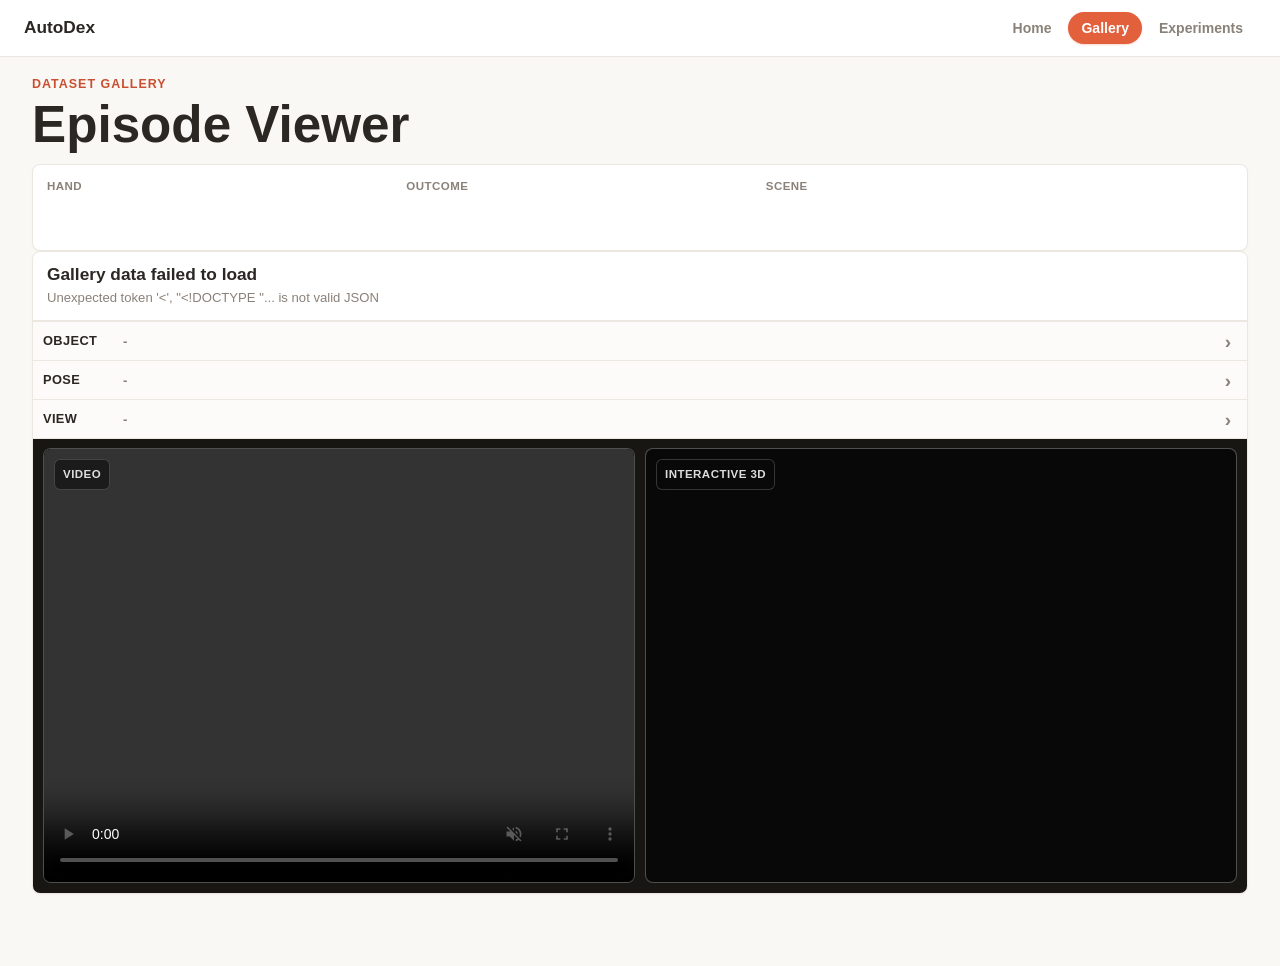
==== commit 05d222cb: "Make gallery media panels taller" ====
--- a/docs/gallery.html
+++ b/docs/gallery.html
@@ -184,7 +184,7 @@
       grid-template-columns: minmax(0, 1fr) minmax(0, 1fr);
       gap: 10px;
       width: 100%;
-      aspect-ratio: 32 / 9;
+      aspect-ratio: 8 / 3;
       padding: 10px;
       background: #171613;
     }
@@ -636,7 +636,7 @@
       }
 
       .media-panel {
-        aspect-ratio: 16 / 9;
+        aspect-ratio: 4 / 3;
       }
 
       .selector-row-header {
